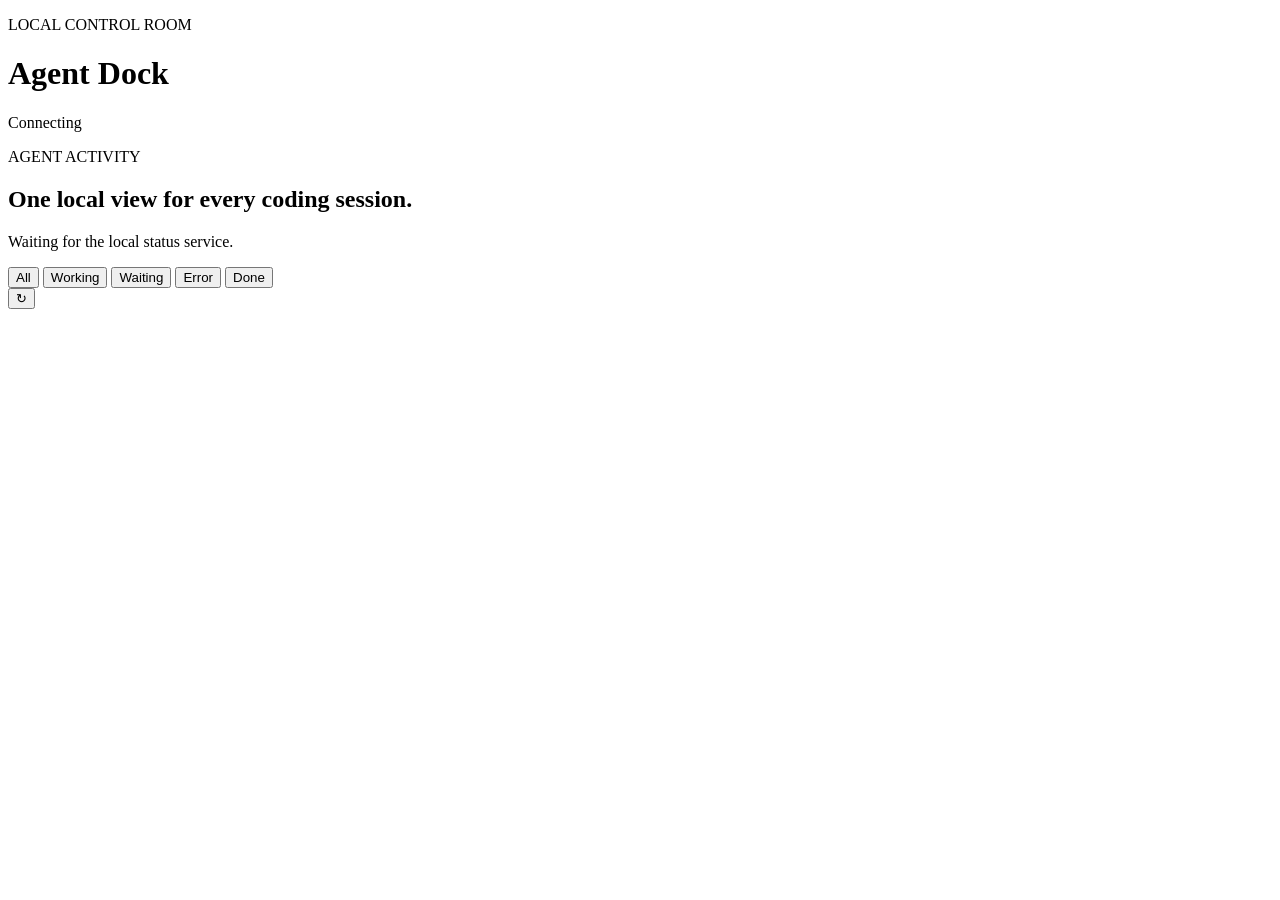
==== web/index.html @ 3a2b5759 "Add local web agent dashboard" ====
<!doctype html>
<html lang="en">
  <head>
    <meta charset="utf-8">
    <meta name="viewport" content="width=device-width, initial-scale=1">
    <meta name="theme-color" content="#101827">
    <title>Agent Dock</title>
    <link rel="stylesheet" href="/assets/styles.css">
  </head>
  <body>
    <main class="shell">
      <header class="topbar">
        <div class="brand">
          <div class="brand-mark" aria-hidden="true"><span></span><span></span><span></span></div>
          <div>
            <p class="eyebrow">LOCAL CONTROL ROOM</p>
            <h1>Agent Dock</h1>
          </div>
        </div>
        <div class="connection" id="connection" aria-live="polite">
          <span class="connection-dot"></span>
          <span>Connecting</span>
        </div>
      </header>

      <section class="overview" aria-label="Agent overview">
        <div class="headline">
          <p class="eyebrow">AGENT ACTIVITY</p>
          <h2>One local view for every coding session.</h2>
          <p class="lede" id="updated-at">Waiting for the local status service.</p>
        </div>
        <div class="metrics" id="metrics" aria-live="polite"></div>
      </section>

      <section class="agent-panel" aria-label="Agents">
        <div class="panel-toolbar">
          <div class="filters" id="filters" role="group" aria-label="Filter by status">
            <button class="filter is-active" type="button" data-filter="all">All</button>
            <button class="filter" type="button" data-filter="working">Working</button>
            <button class="filter" type="button" data-filter="waiting">Waiting</button>
            <button class="filter" type="button" data-filter="error">Error</button>
            <button class="filter" type="button" data-filter="done">Done</button>
          </div>
          <button class="refresh" id="refresh" type="button" title="Refresh now" aria-label="Refresh now">
            <span aria-hidden="true">↻</span>
          </button>
        </div>
        <div class="agent-list" id="agent-list" aria-live="polite"></div>
      </section>
    </main>
    <template id="empty-state">
      <div class="empty-state">
        <div class="empty-glyph" aria-hidden="true">+</div>
        <h3>No agents yet</h3>
        <p>Waiting for the first status event.</p>
      </div>
    </template>
    <script src="/assets/app.js"></script>
  </body>
</html>
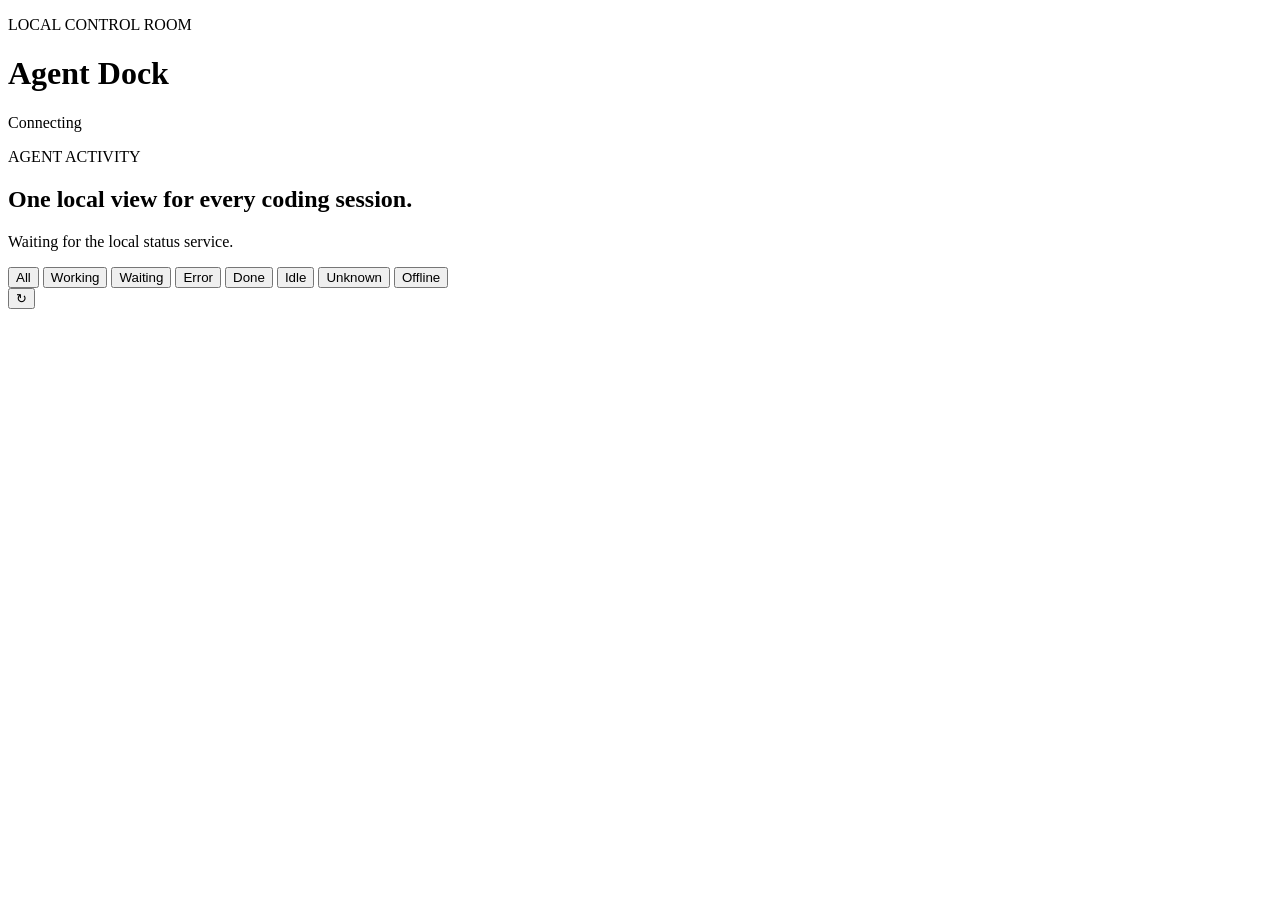
==== commit 67167f8c: "Connect real local agent sessions and SSH remote collectors" ====
--- a/web/index.html
+++ b/web/index.html
@@ -40,6 +40,9 @@
             <button class="filter" type="button" data-filter="waiting">Waiting</button>
             <button class="filter" type="button" data-filter="error">Error</button>
             <button class="filter" type="button" data-filter="done">Done</button>
+            <button class="filter" type="button" data-filter="idle">Idle</button>
+            <button class="filter" type="button" data-filter="unknown">Unknown</button>
+            <button class="filter" type="button" data-filter="offline">Offline</button>
           </div>
           <button class="refresh" id="refresh" type="button" title="Refresh now" aria-label="Refresh now">
             <span aria-hidden="true">↻</span>
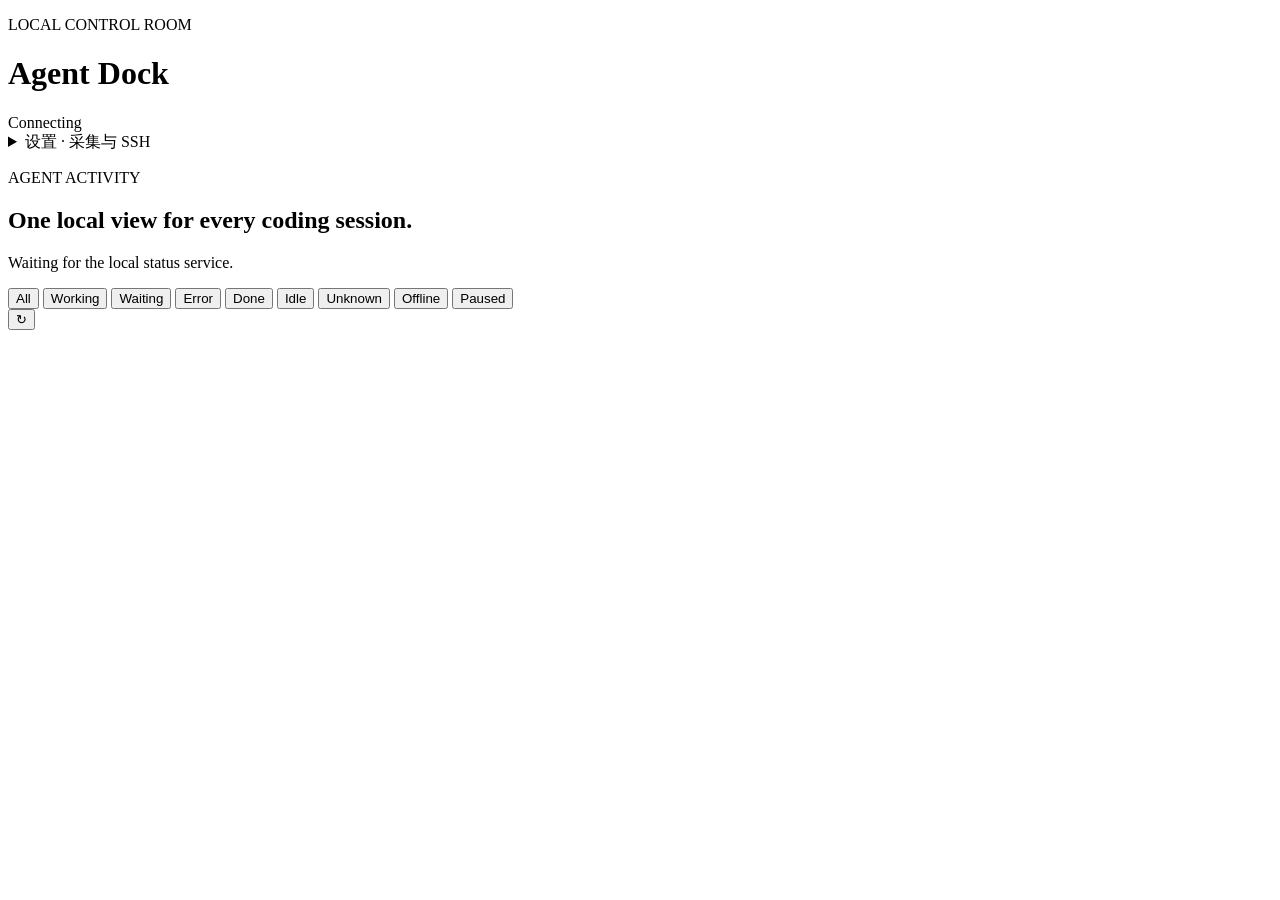
==== commit 766d365b: "Add monitoring settings, SSH source polling and privacy controls" ====
--- a/web/index.html
+++ b/web/index.html
@@ -23,6 +23,27 @@
         </div>
       </header>
 
+      <details id="settings-panel">
+        <summary>设置 · 采集与 SSH</summary>
+        <form id="settings-form">
+          <div class="settings-grid">
+            <label><input type="checkbox" id="monitor-enabled"> 启用自动采集</label>
+            <label>采集间隔（秒）<input type="number" id="monitor-interval" min="5" max="3600" required></label>
+            <label><input type="checkbox" id="monitor-scheduled"> 限定每日工作时段</label>
+            <label>开始时间<input type="time" id="monitor-start" required></label>
+            <label>结束时间<input type="time" id="monitor-end" required></label>
+            <label><input type="checkbox" id="monitor-logs"> 允许读取 Codex 会话日志（兼容模式）</label>
+          </div>
+          <p class="settings-note">默认仅采集状态元数据，Codex 的任务状态可能为 Unknown。兼容模式会接触对话日志。时段按本机时区计算，支持跨午夜；取消时段限制即全天采集。</p>
+          <h3>SSH 服务器</h3>
+          <p class="settings-note">远端需已部署新版 remote/collector.py，具备 Python 3；SSH 使用已有密钥与主机信任配置，不保存密码。端口为 SSH 登录端口。</p>
+          <div id="ssh-servers"></div>
+          <div class="settings-actions"><button type="button" id="add-server">添加服务器</button><button type="submit">保存设置</button></div>
+          <p id="settings-result" role="status"></p>
+        </form>
+        <div id="monitor-status" aria-live="polite"></div>
+      </details>
+
       <section class="overview" aria-label="Agent overview">
         <div class="headline">
           <p class="eyebrow">AGENT ACTIVITY</p>
@@ -43,6 +64,7 @@
             <button class="filter" type="button" data-filter="idle">Idle</button>
             <button class="filter" type="button" data-filter="unknown">Unknown</button>
             <button class="filter" type="button" data-filter="offline">Offline</button>
+            <button class="filter" type="button" data-filter="paused">Paused</button>
           </div>
           <button class="refresh" id="refresh" type="button" title="Refresh now" aria-label="Refresh now">
             <span aria-hidden="true">↻</span>
@@ -59,5 +81,6 @@
       </div>
     </template>
     <script src="/assets/app.js"></script>
+    <script src="/assets/settings.js"></script>
   </body>
 </html>
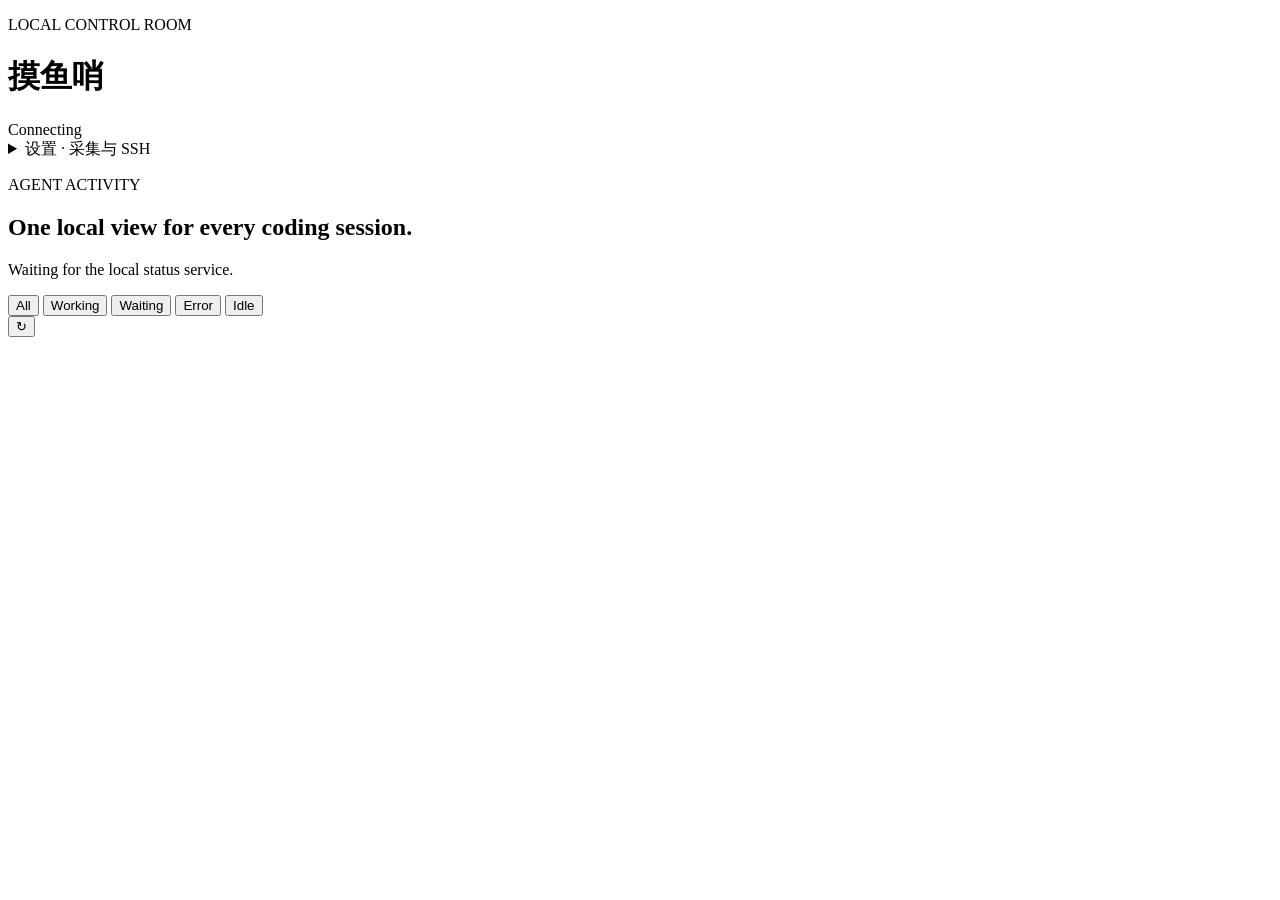
==== commit a6ab3931: "Rebrand as Moyu Whistle and prepare cross-platform beta distribution" ====
--- a/web/index.html
+++ b/web/index.html
@@ -4,7 +4,7 @@
     <meta charset="utf-8">
     <meta name="viewport" content="width=device-width, initial-scale=1">
     <meta name="theme-color" content="#101827">
-    <title>Agent Dock</title>
+    <title>摸鱼哨</title>
     <link rel="stylesheet" href="/assets/styles.css">
   </head>
   <body>
@@ -14,7 +14,7 @@
           <div class="brand-mark" aria-hidden="true"><span></span><span></span><span></span></div>
           <div>
             <p class="eyebrow">LOCAL CONTROL ROOM</p>
-            <h1>Agent Dock</h1>
+            <h1>摸鱼哨</h1>
           </div>
         </div>
         <div class="connection" id="connection" aria-live="polite">
@@ -60,11 +60,7 @@
             <button class="filter" type="button" data-filter="working">Working</button>
             <button class="filter" type="button" data-filter="waiting">Waiting</button>
             <button class="filter" type="button" data-filter="error">Error</button>
-            <button class="filter" type="button" data-filter="done">Done</button>
             <button class="filter" type="button" data-filter="idle">Idle</button>
-            <button class="filter" type="button" data-filter="unknown">Unknown</button>
-            <button class="filter" type="button" data-filter="offline">Offline</button>
-            <button class="filter" type="button" data-filter="paused">Paused</button>
           </div>
           <button class="refresh" id="refresh" type="button" title="Refresh now" aria-label="Refresh now">
             <span aria-hidden="true">↻</span>
